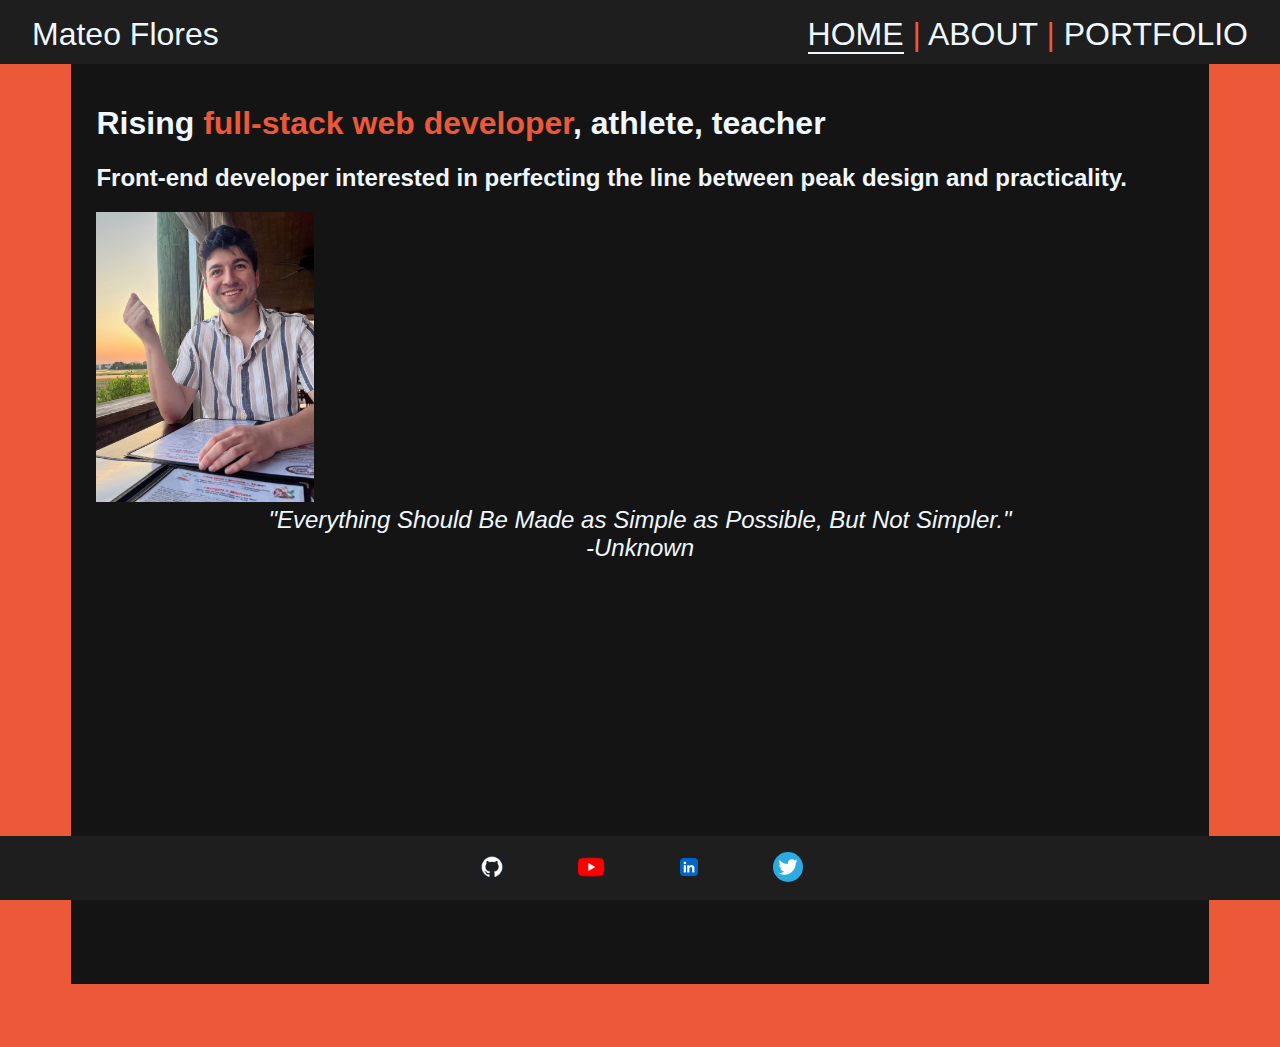
==== index.html @ 20818ed8 "first website" ====
<!DOCTYPE html>
<html lang="en">
<head>
    <meta charset="UTF-8">
    <meta name="viewport" content="width=device-width, initial-scale=1.0">
    <title>Mateo Flores - Developer</title>
    <link rel="stylesheet" href="style.css">
</head>
<body>
    <header>
        <span class="name">Mateo Flores</span>
        <nav class="links">
            <a class="active" href="./index.html">HOME</a>
            <span style="color: #EB5939" >|</span>
            <a href="./about.html">ABOUT</a>
            <span style="color: #EB5939" >|</span>
            <a href="./portfolio.html">PORTFOLIO</a>
        </nav>
    </header>
    <main>
        <h1>Rising <span style="color: #EB5939" >full-stack web developer</span>, athlete, teacher</h1>
        <h2>Front-end developer interested in perfecting the line between peak design and practicality.</h3>
        <img src="./IMG_4431.jpg" alt="A picture of me" width="20%">
        <br>
        <div class="quote">"Everything Should Be Made as Simple as Possible, But Not Simpler."
            <br>
            <span id="author">-Unknown</span>
        </div>
    </main>
    <footer>
        <!--These will eventually lead you to my socials-->
        <a target="_blank" href="github.com"><img class="icon" alt="GitHub logo" src="./git.webp" /></a>
        <a target="_blank" href="youtube.com"><img class="icon" alt="YouTube logo" src="yt-logo.png" /></a>
        <a target="_blank" href="linkedin.com"><img class="icon" alt="LinkedIn logo" src="linkedin-logo.webp" /></a>
        <a target="_blank" href="twitter.com"><img class="icon" alt="Twitter logo" src="twitter-logo.svg" /></a>
    </footer>
</body>
</html>
---- style.css ----
nav {
    display: block;
}

.links {
    float: right;
}

.active {
    border-bottom: 2px solid aliceblue;
}

html {
    background-color: #EB5939;
    font-family:'Franklin Gothic Medium', 'Arial Narrow', Arial, sans-serif;
}
#author {
    text-align: right;
}

.quote {
    font-style: italic;
    text-align: center;
    font-size: x-large;
}


main {
    background-color: rgb(20, 20, 20);
    margin-right: 5%;
    margin-left: 5%;
    color: aliceblue;
    padding-left: 2%;
    padding-right: 2%;
    padding-top: 20px;
    margin-top: 64px;
    margin-bottom: 63px;
    min-height: 100vh;
}

.heading {
    color: #EB5939;
}
header, footer {
    background-color: rgb(30,30,30);
    padding: 10px 20px;
    box-sizing: border-box;
    color: aliceblue;
}

header {
    font-size: 2rem;
    position:fixed;
    height: 64px;
    left:0;
    right: 0;
    top: 0;
    padding: 0.5em 1em
}

.first, .second {
    border-bottom: 1px solid white;
    display: block;
    left: 0;
    right: 0;
    margin-left: 200p;
    margin-top: auto;
    margin-bottom: auto;
}

section img {
    width: 30%;
    max-width: 600px;
    min-width: 100px;
}

#portfolio-image-1, #portfolio-image-3 {
    float: left;
    border: 1px dotted black;
    margin: 15px 20px 0px 0px;
    width: 35%;
    max-width: 350px;
}

#portfolio-image-2 {
    float: right;
    border: 1px dotted black;
    margin: 0px 0px 15px 20px;
    width: 35%;
    max-width: 350px;
} 

a:link {
    text-decoration: none;
    color: aliceblue;
}

a:visited {
    text-decoration: none;
    color: aliceblue;
}

header a:hover {
    text-decoration: none;
    color: #EB5939;
    font-size: 2.1rem;
}

.heading a:hover {
    color: #EB5939;
    font-size: 1.6rem;
}

a:active {
    text-decoration: none;
    color: aliceblue;
}

footer {
    box-sizing: border-box;
    position: fixed;
    height: 64px;
    padding: 16px;
    bottom: 0;
    left: 0;
    right: 0;
    text-align: center;
}

footer .icon {
    width: 30px;
    height: 30px;
    text-align: center;
    padding-left: 2em;
    padding-right: 2em;
}
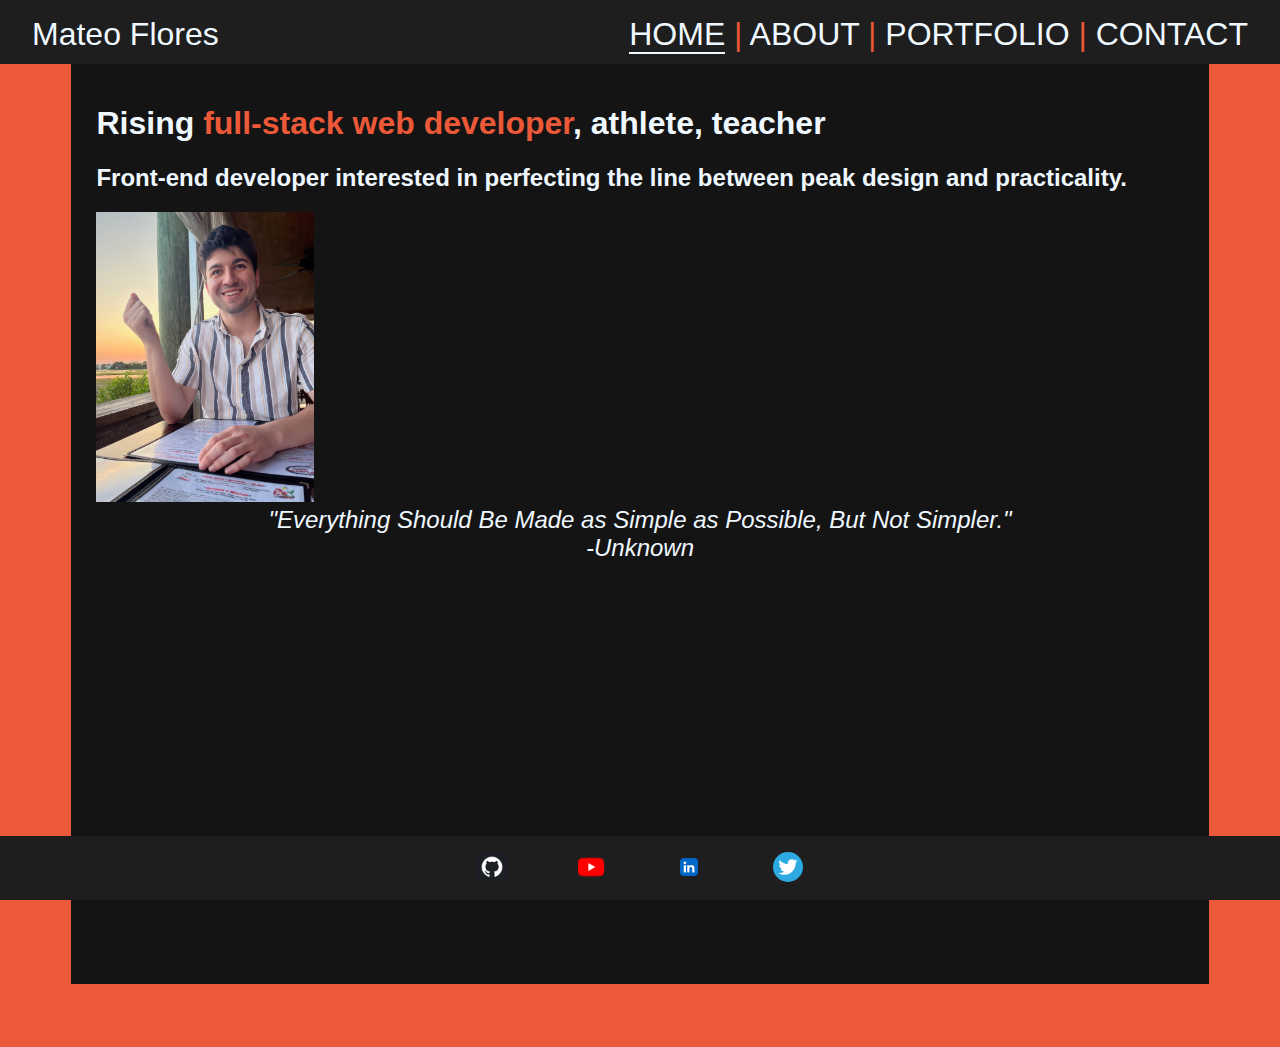
==== commit 8c46fd6c: "added contact form and cleaned up code" ====
--- a/index.html
+++ b/index.html
@@ -3,7 +3,7 @@
 <head>
     <meta charset="UTF-8">
     <meta name="viewport" content="width=device-width, initial-scale=1.0">
-    <title>Mateo Flores - Developer</title>
+    <title>Mateo Flores - Home</title>
     <link rel="stylesheet" href="style.css">
 </head>
 <body>
@@ -15,6 +15,8 @@
             <a href="./about.html">ABOUT</a>
             <span style="color: #EB5939" >|</span>
             <a href="./portfolio.html">PORTFOLIO</a>
+            <span style="color: #EB5939" >|</span>
+            <a href="./contact.html">CONTACT</a>
         </nav>
     </header>
     <main>
@@ -28,11 +30,18 @@
         </div>
     </main>
     <footer>
-        <!--These will eventually lead you to my socials-->
-        <a target="_blank" href="github.com"><img class="icon" alt="GitHub logo" src="./git.webp" /></a>
-        <a target="_blank" href="youtube.com"><img class="icon" alt="YouTube logo" src="yt-logo.png" /></a>
-        <a target="_blank" href="linkedin.com"><img class="icon" alt="LinkedIn logo" src="linkedin-logo.webp" /></a>
-        <a target="_blank" href="twitter.com"><img class="icon" alt="Twitter logo" src="twitter-logo.svg" /></a>
+        <a target="_blank" href="http://www.github.com"
+        ><img class="icon" alt="GitHub logo" src="./git.webp"
+      /></a>
+      <a target="_blank" href="http://www.youtube.com"
+        ><img class="icon" alt="YouTube logo" src="yt-logo.png"
+      /></a>
+      <a target="_blank" href="http://www.linkedin.com"
+        ><img class="icon" alt="LinkedIn logo" src="linkedin-logo.webp"
+      /></a>
+      <a target="_blank" href="http://www.twitter.com"
+        ><img class="icon" alt="Twitter logo" src="twitter-logo.svg"
+      /></a>
     </footer>
 </body>
 </html>--- a/style.css
+++ b/style.css
@@ -106,6 +106,12 @@
     font-size: 2.1rem;
 }
 
+fieldset {
+    border: none;
+    padding: 2rem 0;
+    border-bottom: 3px solid #EB5939;
+  }
+
 .heading a:hover {
     color: #EB5939;
     font-size: 1.6rem;
@@ -115,6 +121,31 @@
     text-decoration: none;
     color: aliceblue;
 }
+
+form {
+    width: 60vw;
+    max-width: 500px;
+    min-width: 300px;
+    margin: 0 auto;
+    padding-bottom: 2em;
+  }
+
+  label {
+    display: block;
+    margin: 0.5rem 0;
+  }
+
+  input[type="submit"] {
+    display: block;
+    width: 60%;
+    margin: 1em auto;
+    height: 2em;
+    font-size: 1.1rem;
+    background-color: #EB5939;
+    border-color: white;
+    min-width: 300px;
+    color: aliceblue;
+  }
 
 footer {
     box-sizing: border-box;
